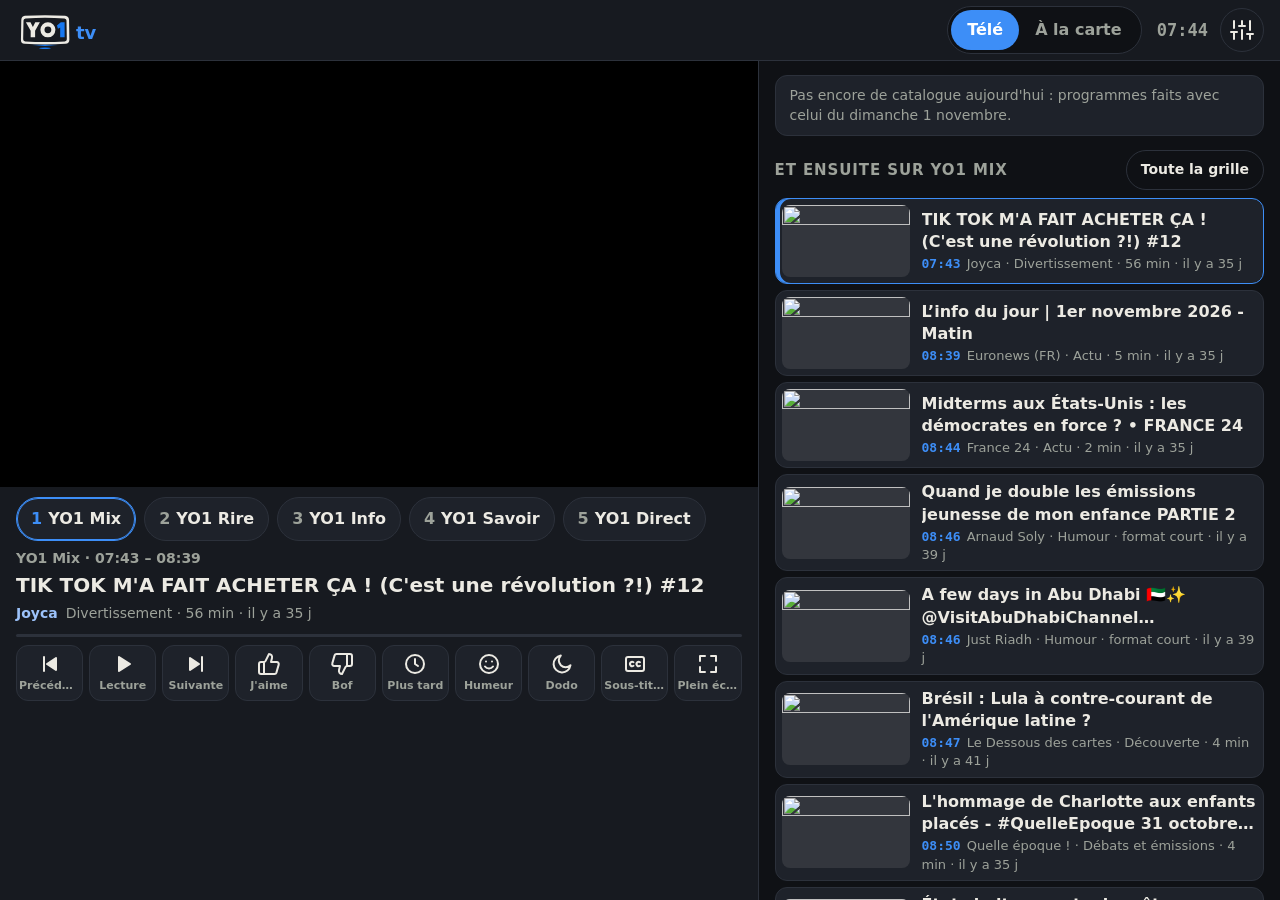
==== index.html @ f39d7e92 "Corrige le voile gris sur la vidéo et l'interface absente en paysage - Le calque d'annonce (fond noi" ====
<!doctype html>
<html lang="fr" data-theme="sombre">
<head>
<meta charset="utf-8">
<meta name="viewport" content="width=device-width, initial-scale=1, viewport-fit=cover">
<meta name="referrer" content="strict-origin-when-cross-origin">
<meta name="theme-color" content="#0f1115">
<meta name="description" content="YO1tv : télé personnelle construite sur le catalogue vidéo quotidien de La Vigie.">
<title>YO1tv</title>
<link rel="manifest" href="manifest.webmanifest">
<link rel="icon" href="icone.svg" type="image/svg+xml">
<link rel="apple-touch-icon" href="icone-192.png">
<link rel="stylesheet" href="app.css">
</head>
<body>
<svg width="0" height="0" style="position:absolute" aria-hidden="true">
  <defs>
    <symbol id="i-prec" viewBox="0 0 24 24"><path d="M6 5v14M18 6l-9 6 9 6z"/></symbol>
    <symbol id="i-suiv" viewBox="0 0 24 24"><path d="M18 5v14M6 6l9 6-9 6z"/></symbol>
    <symbol id="i-lecture" viewBox="0 0 24 24"><path d="M8 5l11 7-11 7z"/></symbol>
    <symbol id="i-pause" viewBox="0 0 24 24"><path d="M7 5h3v14H7zM14 5h3v14h-3z"/></symbol>
    <symbol id="i-aime" viewBox="0 0 24 24"><path d="M7 10v11M15 5.9 14 10h5.8a2 2 0 0 1 1.9 2.6l-2.3 8a2 2 0 0 1-1.9 1.4H4a2 2 0 0 1-2-2v-8a2 2 0 0 1 2-2h2.8a2 2 0 0 0 1.8-1.1L12 2a3.1 3.1 0 0 1 3 3.9Z"/></symbol>
    <symbol id="i-bof" viewBox="0 0 24 24"><path d="M17 14V3M9 18.1 10 14H4.2a2 2 0 0 1-1.9-2.6l2.3-8A2 2 0 0 1 6.5 2H20a2 2 0 0 1 2 2v8a2 2 0 0 1-2 2h-2.8a2 2 0 0 0-1.8 1.1L12 22a3.1 3.1 0 0 1-3-3.9Z"/></symbol>
    <symbol id="i-tard" viewBox="0 0 24 24"><circle cx="12" cy="12" r="9"/><path d="M12 7v5l3 2"/></symbol>
    <symbol id="i-humeur" viewBox="0 0 24 24"><circle cx="12" cy="12" r="9"/><path d="M8 14.5s1.5 2 4 2 4-2 4-2M9 9.5h.01M15 9.5h.01"/></symbol>
    <symbol id="i-dodo" viewBox="0 0 24 24"><path d="M20.5 13.2A8.5 8.5 0 1 1 10.8 3.5a6.6 6.6 0 0 0 9.7 9.7z"/></symbol>
    <symbol id="i-cc" viewBox="0 0 24 24"><rect x="3" y="5" width="18" height="14" rx="2"/><path d="M10.5 10.2a2.2 2.2 0 1 0 0 3.6M17 10.2a2.2 2.2 0 1 0 0 3.6"/></symbol>
    <symbol id="i-plein" viewBox="0 0 24 24"><path d="M4 9V4h5M20 9V4h-5M4 15v5h5M20 15v5h-5"/></symbol>
    <symbol id="i-yt" viewBox="0 0 24 24"><path d="M14 4h6v6M20 4l-9 9M18 14v5a1 1 0 0 1-1 1H5a1 1 0 0 1-1-1V7a1 1 0 0 1 1-1h5"/></symbol>
    <symbol id="i-reglages" viewBox="0 0 24 24"><path d="M4 21v-7M4 10V3M12 21v-9M12 8V3M20 21v-5M20 12V3M1 14h6M9 8h6M17 16h6"/></symbol>
  </defs>
</svg>

<header class="haut">
  <b class="logo" aria-label="YO1tv"><svg viewBox="0 0 340 240" aria-hidden="true"><defs>
    <linearGradient id="haloEnTete" x1="0" x2="1" y1="0" y2="0">
      <stop offset="0" stop-color="#1677F0" stop-opacity="0"/><stop offset=".5" stop-color="#1677F0"/><stop offset="1" stop-color="#1677F0" stop-opacity="0"/>
    </linearGradient>
  </defs>
  <g fill="currentColor">
    <path d="M52 34Q170 26 288 34Q310 36 311 58L313 174Q312 196 290 198Q170 206 50 198Q28 196 29 174L31 58Q32 36 52 34ZM56 49Q44 50 44 62L42 172Q42 183 54 184Q170 191 286 184Q298 183 298 172L296 62Q296 50 284 49Q170 42 56 49Z" fill-rule="evenodd"/>
    <path d="M58 72H85L99 100L113 72H140L112 121V160H86V121Z"/>
    <path d="M187 72a44 44 0 1 1 0 88a44 44 0 1 1 0-88Zm0 24a20 20 0 1 0 0 40a20 20 0 1 0 0-40Z" fill-rule="evenodd"/>
  </g>
  <path d="M240 91L263 72H285V160H259V103L246 110Z" fill="#1677F0"/>
  <path d="M95 204Q170 211 245 204" stroke="url(#haloEnTete)" stroke-width="7" stroke-linecap="round" fill="none"/>
  <ellipse cx="170" cy="224" rx="34" ry="5" fill="#1677F0"/></svg><span>tv</span></b>
  <nav class="seg" aria-label="Mode">
    <button id="mTele" aria-pressed="true">Télé</button><button id="mCarte" aria-pressed="false">À la carte</button>
  </nav>
  <span class="horloge" id="horloge" aria-label="Heure de Paris">--:--</span>
  <button class="rond" id="bReglages" aria-label="Réglages" title="Réglages"><svg><use href="#i-reglages"/></svg></button>
</header>

<div class="ecran" id="ecran">
  <div class="video" id="video">
    <div id="lecteur"></div>
    <button class="allumer" id="allumer" hidden>▶ Allumer</button>
    <div class="annonce" id="annonce" hidden></div>
  </div>
</div>

<section class="infos" id="infos">
  <div class="canaux" id="canaux" role="tablist" aria-label="Canaux"></div>
  <div class="bandeau">
    <div class="surtitre"><span id="surtitre"></span><span class="badges" id="badges"></span></div>
    <h1 id="titre">Chargement…</h1>
    <div class="meta"><button class="lien-chaine" id="chaine" title="Voir les vidéos de cette chaîne"></button><span id="meta"></span></div>
    <div class="progres" aria-hidden="true"><i id="progres"></i></div>
  </div>
  <div class="actions" id="actions">
    <button id="bPrec" aria-label="Précédente"><svg><use href="#i-prec"/></svg><span>Précédente</span></button>
    <button id="bPause" aria-label="Lecture ou pause"><svg><use href="#i-pause" id="icoPause"/></svg><span id="txtPause">Pause</span></button>
    <button id="bSuiv" aria-label="Suivante"><svg><use href="#i-suiv"/></svg><span>Suivante</span></button>
    <button id="bAime" aria-pressed="false" class="vote"><svg><use href="#i-aime"/></svg><span>J'aime</span></button>
    <button id="bBof" aria-pressed="false" class="vote"><svg><use href="#i-bof"/></svg><span>Bof</span></button>
    <button id="bTard"><svg><use href="#i-tard"/></svg><span>Plus tard</span></button>
    <button id="bHumeur"><svg><use href="#i-humeur"/></svg><span id="txtHumeur">Humeur</span></button>
    <button id="bDodo" aria-pressed="false"><svg><use href="#i-dodo"/></svg><span id="txtDodo">Dodo</span></button>
    <button id="bCC" aria-pressed="false"><svg><use href="#i-cc"/></svg><span>Sous-titres</span></button>
    <button id="bPlein"><svg><use href="#i-plein"/></svg><span>Plein écran</span></button>
  </div>
</section>

<main>
  <div class="banniere" id="banniere" hidden></div>
  <section id="vueTele">
    <h2 class="titre-section"><span>Et ensuite</span><button class="petit" id="bGrille">Toute la grille</button></h2>
    <ol class="liste" id="ensuite"></ol>
  </section>

  <section id="vueCarte" hidden>
    <div class="filtres">
      <input type="search" id="recherche" placeholder="Chercher un titre, une chaîne…" aria-label="Chercher" autocomplete="off">
      <div class="puces" id="pucesVue"></div>
      <div class="puces" id="pucesCat"></div>
      <div class="puces" id="pucesFormat"></div>
    </div>
    <p class="note" id="noteCarte"></p>
    <ol class="liste" id="carte"></ol>
    <button class="plus" id="bPlus" hidden>Afficher plus</button>
  </section>
</main>

<div class="toast" id="toast" role="status" aria-live="polite" hidden><span id="toastTxt"></span><span id="toastAct"></span></div>

<dialog id="dlg"><form method="dialog" class="feuille"><div id="dlgCorps"></div><button class="fermer" value="x">Fermer</button></form></dialog>

<script src="app.js"></script>
</body>
</html>
---- app.css ----
/* YO1tv v1 — feuille de style. Portrait d'abord (tablette 800×1280), sombre par défaut. */
:root {
  --fond: #0f1115; --papier: #171a20; --carte: #1e222a; --encre: #ECEAE3; --gris: #9DA29A; --trait: #2c313b;
  --accent: #3D8EF7; --accent-encre: #FFFFFF; --bleu: #9CC2FA; --ok: #74C99A; --non: #F08A80;
  --rayon: 12px; color-scheme: dark;
}
:root[data-theme="clair"] {
  --fond: #F3EFE6; --papier: #FBF8F2; --carte: #FFFFFF; --encre: #1F2420; --gris: #5D635C; --trait: #D9D2C3;
  --accent: #1667D8; --accent-encre: #FFFFFF; --bleu: #1E3A78; --ok: #2E7D4F; --non: #B3261E; color-scheme: light;
}
@media (prefers-color-scheme: light) {
  :root[data-theme="auto"] {
    --fond: #F3EFE6; --papier: #FBF8F2; --carte: #FFFFFF; --encre: #1F2420; --gris: #5D635C; --trait: #D9D2C3;
    --accent: #1667D8; --accent-encre: #FFFFFF; --bleu: #1E3A78; --ok: #2E7D4F; --non: #B3261E; color-scheme: light;
  }
}
* { box-sizing: border-box }
[hidden] { display: none !important }   /* sinon un « display » d'auteur l'emporte (ex. .annonce) */
html { -webkit-text-size-adjust: 100% }
body { margin: 0; background: var(--fond); color: var(--encre); font: 16px/1.4 system-ui, -apple-system, "Segoe UI", Roboto, sans-serif; -webkit-tap-highlight-color: transparent }
button { font: inherit; color: inherit; cursor: pointer }
svg { width: 24px; height: 24px; fill: none; stroke: currentColor; stroke-width: 2; stroke-linecap: round; stroke-linejoin: round; flex: none }
#i-lecture path, #i-pause path, #i-prec path, #i-suiv path { fill: currentColor }

/* En-tête */
.haut { display: flex; align-items: center; gap: 12px; padding: 6px 16px; padding-top: max(6px, env(safe-area-inset-top)); background: var(--papier); border-bottom: 1px solid var(--trait) }
.logo { display: flex; align-items: flex-end; gap: 2px; font: 800 18px/1 system-ui; color: var(--encre) } .logo svg { width: 58px; height: 41px; stroke: none } .logo span { color: var(--accent); padding-bottom: 9px }
.seg { display: flex; background: var(--fond); border: 1px solid var(--trait); border-radius: 999px; padding: 3px; margin-left: auto }
.seg button { white-space: nowrap; border: 0; background: none; border-radius: 999px; padding: 8px 16px; min-height: 40px; font-weight: 600; color: var(--gris) }
.seg button[aria-pressed="true"] { background: var(--accent); color: var(--accent-encre) }
.horloge { font: 600 17px/1 ui-monospace, "SF Mono", monospace; color: var(--gris); min-width: 3.2em; text-align: right }
.rond { border: 1px solid var(--trait); background: none; border-radius: 50%; width: 44px; height: 44px; display: grid; place-items: center }

/* Lecteur */
.ecran { position: sticky; top: 0; z-index: 5; background: #000 }
.video { position: relative; aspect-ratio: 16 / 9; max-height: 62vh; margin: 0 auto; background: #000 }
.video > div, .video iframe { position: absolute; inset: 0; width: 100%; height: 100% ; border: 0 }
.allumer { position: absolute; inset: 0; margin: auto; width: max-content; height: max-content; padding: 18px 34px; border: 0; border-radius: 999px; background: var(--accent); color: var(--accent-encre); font-size: 22px; font-weight: 800; box-shadow: 0 8px 30px #0008 }
.annonce { position: absolute; inset: 0; display: grid; place-items: center; text-align: center; padding: 24px; background: #000c; color: #eee; font-size: 18px }

/* Bandeau sous le lecteur */
.infos { background: var(--papier); border-bottom: 1px solid var(--trait); padding: 8px 16px 10px }
.canaux { display: flex; gap: 8px; overflow-x: auto; scrollbar-width: none; padding: 2px 0 8px }
.canaux::-webkit-scrollbar { display: none }
.canaux button { flex: none; border: 1px solid var(--trait); background: var(--carte); border-radius: 999px; padding: 8px 14px; min-height: 44px; font-weight: 650; white-space: nowrap }
.canaux button b { color: var(--gris); font-weight: 700; margin-right: 6px; font-variant-numeric: tabular-nums }
.canaux button[aria-selected="true"] { border-color: var(--accent); box-shadow: inset 0 0 0 1px var(--accent) }
.canaux button[aria-selected="true"] b { color: var(--accent) }
.surtitre { display: flex; gap: 8px; align-items: center; color: var(--gris); font-size: 14px; font-weight: 600; min-height: 20px }
.badges { display: inline-flex; gap: 6px }
.badge { font-size: 12px; font-weight: 700; border-radius: 6px; padding: 1px 7px; background: var(--carte); border: 1px solid var(--trait); color: var(--gris) }
.badge.chaud { background: var(--accent); border-color: var(--accent); color: var(--accent-encre) }
h1 { font-size: 20px; line-height: 1.25; margin: 4px 0 2px; display: -webkit-box; -webkit-line-clamp: 2; -webkit-box-orient: vertical; overflow: hidden }
.meta { color: var(--gris); font-size: 14px; display: flex; flex-wrap: wrap; gap: 0 8px; align-items: center }
.lien-chaine { border: 0; background: none; padding: 4px 0; color: var(--bleu); font-weight: 650; text-align: left }
.lien-chaine:empty { display: none }
.progres { height: 3px; background: var(--trait); border-radius: 2px; margin: 6px 0 8px; overflow: hidden }
.progres i { display: block; height: 100%; width: 0; background: var(--accent); transition: width .5s linear }
.actions { display: grid; grid-template-columns: repeat(auto-fit, minmax(66px, 1fr)); gap: 6px }
.actions button { display: flex; flex-direction: column; align-items: center; gap: 2px; min-height: 56px; padding: 6px 2px; border: 1px solid var(--trait); background: var(--carte); border-radius: var(--rayon); font-size: 12px; font-weight: 600; color: var(--gris) }
.actions button svg { color: var(--encre) }
.actions button[aria-pressed="true"] { border-color: var(--accent); color: var(--accent) }
.actions button[aria-pressed="true"] svg { color: var(--accent) }
#bAime[aria-pressed="true"], #bAime[aria-pressed="true"] svg { color: var(--ok); border-color: var(--ok) }
#bBof[aria-pressed="true"], #bBof[aria-pressed="true"] svg { color: var(--non); border-color: var(--non) }
.actions button:disabled { opacity: .35; cursor: default }

.banniere { margin: 10px 0 0; padding: 10px 14px; border-radius: var(--rayon); background: var(--carte); border: 1px solid var(--trait); color: var(--gris); font-size: 14px }

/* Listes */
main { max-width: 1100px; margin: 0 auto; padding: 4px 16px calc(40px + env(safe-area-inset-bottom)) }
.titre-section { display: flex; justify-content: space-between; align-items: center; font-size: 15px; text-transform: uppercase; letter-spacing: .06em; color: var(--gris); margin: 14px 0 8px }
.petit { border: 1px solid var(--trait); background: none; border-radius: 999px; padding: 8px 14px; min-height: 40px; font-size: 14px; text-transform: none; letter-spacing: 0; color: var(--encre) }
.liste { list-style: none; padding: 0; margin: 0; display: grid; gap: 6px }
.liste > li > button { width: 100%; display: grid; grid-template-columns: 128px 1fr; gap: 12px; align-items: center; text-align: left; border: 1px solid var(--trait); background: var(--carte); border-radius: var(--rayon); padding: 6px; min-height: 60px }
.liste img { width: 128px; aspect-ratio: 16 / 9; object-fit: cover; border-radius: 8px; background: #8883; display: block }
.liste .t { display: -webkit-box; -webkit-line-clamp: 2; -webkit-box-orient: vertical; overflow: hidden; font-weight: 550 }
.liste small { display: block; color: var(--gris); font-size: 13px; margin-top: 2px }
.liste .h { font: 700 13px ui-monospace, monospace; color: var(--accent); margin-right: 6px }
.liste button[aria-current="true"] { border-color: var(--accent); box-shadow: inset 4px 0 0 var(--accent) }
.liste .vu { opacity: .45 }
.liste .vide { padding: 24px 8px; color: var(--gris); text-align: center }
.marque { display: inline-block; font-size: 11px; font-weight: 800; border-radius: 5px; padding: 0 5px; margin-right: 5px; background: var(--accent); color: var(--accent-encre); vertical-align: 1px }
.marque.discret { background: var(--trait); color: var(--gris) }

.filtres { position: sticky; top: calc(min(56.25vw, 62vh)); z-index: 4; background: var(--fond); padding: 10px 0 6px; display: grid; gap: 8px }
.filtres input { width: 100%; min-height: 44px; border: 1px solid var(--trait); border-radius: 999px; background: var(--carte); color: var(--encre); padding: 0 18px; font: inherit }
.puces { display: flex; gap: 6px; overflow-x: auto; scrollbar-width: none }
.puces::-webkit-scrollbar { display: none }
.puces button { flex: none; border: 1px solid var(--trait); background: var(--carte); border-radius: 999px; padding: 7px 13px; min-height: 40px; font-size: 14px; font-weight: 600; white-space: nowrap }
.puces button[aria-pressed="true"] { background: var(--encre); color: var(--fond); border-color: var(--encre) }
.note { color: var(--gris); font-size: 14px; margin: 4px 0 8px }
.note:empty { display: none }
.plus { display: block; margin: 12px auto; border: 1px solid var(--trait); background: var(--carte); border-radius: 999px; padding: 10px 22px; min-height: 44px; font-weight: 600 }

/* Toast */
.toast { position: fixed; left: 0; right: 0; margin: 0 auto; bottom: calc(18px + env(safe-area-inset-bottom)); z-index: 30; display: flex; gap: 12px; align-items: center; width: max-content; max-width: min(640px, calc(100vw - 32px)); padding: 12px 16px; border-radius: 14px; background: var(--encre); color: var(--fond); font-size: 15px; box-shadow: 0 10px 30px #0006 }
.toast a, .toast button { flex: none; border: 0; background: none; color: inherit; font-weight: 800; text-decoration: underline; padding: 8px 4px; min-height: 40px }

/* Feuilles (dialogues) */
dialog { border: 0; padding: 0; background: none; color: var(--encre); max-width: 100vw; width: 100%; margin: auto auto 0; max-height: 88vh }
dialog::backdrop { background: #000a }
.feuille { background: var(--papier); border-radius: 18px 18px 0 0; padding: 18px 16px calc(16px + env(safe-area-inset-bottom)); max-width: 720px; margin: 0 auto; max-height: 88vh; overflow: auto; border: 1px solid var(--trait); border-bottom: 0 }
.feuille h2 { margin: 0 0 6px; font-size: 20px }
.feuille h3 { margin: 18px 0 6px; font-size: 15px; color: var(--gris); text-transform: uppercase; letter-spacing: .05em }
.feuille p { margin: 6px 0; color: var(--gris) }
.choix { display: grid; grid-template-columns: repeat(auto-fit, minmax(150px, 1fr)); gap: 8px; margin: 10px 0 }
.choix label { display: grid; place-items: center; cursor: pointer }
.choix button, .choix label, .ligne button { min-height: 48px; border: 1px solid var(--trait); background: var(--carte); border-radius: var(--rayon); padding: 10px 12px; font-weight: 600; text-align: center }
.choix button[aria-pressed="true"] { border-color: var(--accent); color: var(--accent) }
.ligne { display: flex; gap: 8px; align-items: center; flex-wrap: wrap; margin: 6px 0 }
.ligne input[type="date"], .ligne input[type="time"] { min-height: 48px; border: 1px solid var(--trait); border-radius: var(--rayon); background: var(--carte); color: var(--encre); padding: 0 12px; font: inherit }
.fermer { display: block; width: 100%; margin-top: 16px; min-height: 50px; border: 0; border-radius: var(--rayon); background: var(--accent); color: var(--accent-encre); font-weight: 800 }
.curseur { width: 100%; margin: 14px 0 4px; accent-color: var(--accent); height: 36px }
.bornes { display: flex; justify-content: space-between; font-weight: 700; font-size: 15px }
.grille-liste { list-style: none; padding: 0; margin: 8px 0; max-height: 60vh; overflow: auto }
.grille-liste li { border-bottom: 1px solid var(--trait) }
.grille-liste button { width: 100%; text-align: left; border: 0; background: none; padding: 10px 4px; min-height: 44px; display: grid; grid-template-columns: 54px 1fr; gap: 8px }
.grille-liste .h { font: 700 14px ui-monospace, monospace; color: var(--accent) }
.grille-liste .en-cours { background: var(--carte) }
.grille-liste small { display: block; color: var(--gris) }
.masquees li, .bloquees li { display: flex; justify-content: space-between; gap: 10px; align-items: center; padding: 6px 0; border-bottom: 1px solid var(--trait) }
.masquees ul, .bloquees ul { list-style: none; padding: 0; margin: 0; max-height: 240px; overflow: auto }
kbd { font: 600 13px ui-monospace, monospace; border: 1px solid var(--trait); border-bottom-width: 2px; border-radius: 5px; padding: 0 5px }

/* Paysage, tablette : deux colonnes — lecteur et commandes à gauche, programmes / catalogue à droite. */
@media (orientation: landscape) and (min-width: 900px) and (min-height: 501px) {
  body { display: grid; grid-template-columns: minmax(0, 1.45fr) minmax(340px, 1fr); grid-template-rows: auto auto minmax(0, 1fr); height: 100vh; height: 100dvh; overflow: hidden }
  .haut { grid-column: 1 / -1 }
  .ecran { grid-column: 1; grid-row: 2; position: static }
  .video { max-height: calc(100vh - 330px); max-height: calc(100dvh - 330px) }   /* garder les commandes visibles sous la vidéo */
  .actions button span { font-size: 11px; white-space: nowrap; overflow: hidden; text-overflow: ellipsis; max-width: 100% }
  .infos { grid-column: 1; grid-row: 3; overflow-y: auto; border-bottom: 0 }
  main { grid-column: 2; grid-row: 2 / 4; overflow-y: auto; max-width: none; margin: 0; width: 100%; border-left: 1px solid var(--trait) }
  .filtres { top: 0 }
}
/* Paysage, téléphone (écran trop bas pour l'interface) : le lecteur prend tout l'écran. */
@media (orientation: landscape) and (max-height: 500px) {
  .haut, .infos, main { display: none }
  .ecran { position: fixed; inset: 0 }
  .video { aspect-ratio: auto; height: 100vh; max-height: none; width: 100vw }
}
@media (max-width: 480px) {
  .liste > li > button { grid-template-columns: 104px 1fr }
  .liste img { width: 104px }
  .seg button { padding: 8px 11px }
  .logo { font-size: 19px }
}
@media (max-width: 400px) {
  .haut { gap: 8px; padding-left: 12px; padding-right: 12px }
  .horloge { display: none }
}
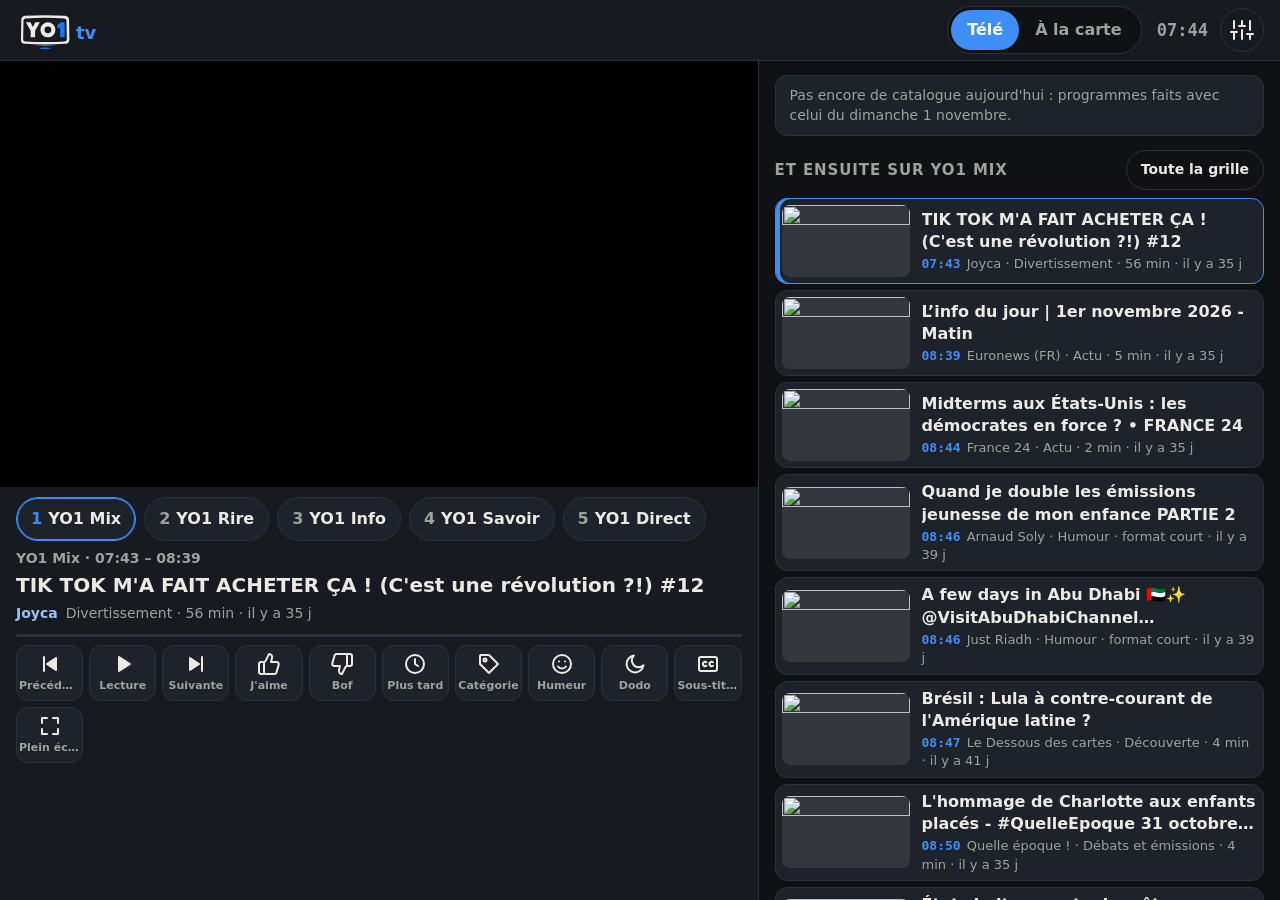
==== commit ccac94aa: "YO1tv v1.1 : plein écran avec commandes, catégories, pépites, grilles par la routine - Plein écran i" ====
--- a/index.html
+++ b/index.html
@@ -27,6 +27,11 @@
     <symbol id="i-cc" viewBox="0 0 24 24"><rect x="3" y="5" width="18" height="14" rx="2"/><path d="M10.5 10.2a2.2 2.2 0 1 0 0 3.6M17 10.2a2.2 2.2 0 1 0 0 3.6"/></symbol>
     <symbol id="i-plein" viewBox="0 0 24 24"><path d="M4 9V4h5M20 9V4h-5M4 15v5h5M20 15v5h-5"/></symbol>
     <symbol id="i-yt" viewBox="0 0 24 24"><path d="M14 4h6v6M20 4l-9 9M18 14v5a1 1 0 0 1-1 1H5a1 1 0 0 1-1-1V7a1 1 0 0 1 1-1h5"/></symbol>
+    <symbol id="i-cat" viewBox="0 0 24 24"><path d="M3 12V4a1 1 0 0 1 1-1h8l9 9-9 9z"/><circle cx="8" cy="8" r="1.5"/></symbol>
+    <symbol id="i-fermer" viewBox="0 0 24 24"><path d="M6 6l12 12M18 6 6 18"/></symbol>
+    <symbol id="i-bas" viewBox="0 0 24 24"><path d="m6 9 6 6 6-6"/></symbol>
+    <symbol id="i-haut" viewBox="0 0 24 24"><path d="m6 15 6-6 6 6"/></symbol>
+    <symbol id="i-canal" viewBox="0 0 24 24"><rect x="3" y="6" width="18" height="13" rx="2"/><path d="m8 2 4 4 4-4"/></symbol>
     <symbol id="i-reglages" viewBox="0 0 24 24"><path d="M4 21v-7M4 10V3M12 21v-9M12 8V3M20 21v-5M20 12V3M1 14h6M9 8h6M17 16h6"/></symbol>
   </defs>
 </svg>
@@ -57,6 +62,20 @@
     <div id="lecteur"></div>
     <button class="allumer" id="allumer" hidden>▶ Allumer</button>
     <div class="annonce" id="annonce" hidden></div>
+    <button class="im-poignee" id="imOuvrir" aria-label="Afficher les commandes"><svg><use href="#i-haut"/></svg></button>
+  </div>
+  <div class="barre-im" id="barreIm">
+    <button data-cmd="prec" aria-label="Précédente"><svg><use href="#i-prec"/></svg></button>
+    <button data-cmd="pause" aria-label="Lecture ou pause"><svg><use href="#i-pause" id="icoImPause"/></svg></button>
+    <button data-cmd="suiv" aria-label="Suivante"><svg><use href="#i-suiv"/></svg></button>
+    <div class="im-titre"><b id="imCanal"></b><span id="imTitre"></span></div>
+    <button data-cmd="canal" aria-label="Canal suivant"><svg><use href="#i-canal"/></svg></button>
+    <button data-cmd="aime" id="imAime" aria-pressed="false" aria-label="J'aime"><svg><use href="#i-aime"/></svg></button>
+    <button data-cmd="bof" id="imBof" aria-pressed="false" aria-label="Bof"><svg><use href="#i-bof"/></svg></button>
+    <button data-cmd="tard" id="imTard" aria-label="Plus tard"><svg><use href="#i-tard"/></svg></button>
+    <button data-cmd="cat" id="imCat" aria-label="Mal classée"><svg><use href="#i-cat"/></svg></button>
+    <button data-cmd="reduire" aria-label="Replier la barre"><svg><use href="#i-bas"/></svg></button>
+    <button data-cmd="sortir" aria-label="Quitter le plein écran"><svg><use href="#i-fermer"/></svg></button>
   </div>
 </div>
 
@@ -75,10 +94,11 @@
     <button id="bAime" aria-pressed="false" class="vote"><svg><use href="#i-aime"/></svg><span>J'aime</span></button>
     <button id="bBof" aria-pressed="false" class="vote"><svg><use href="#i-bof"/></svg><span>Bof</span></button>
     <button id="bTard"><svg><use href="#i-tard"/></svg><span>Plus tard</span></button>
+    <button id="bCat"><svg><use href="#i-cat"/></svg><span>Catégorie</span></button>
     <button id="bHumeur"><svg><use href="#i-humeur"/></svg><span id="txtHumeur">Humeur</span></button>
     <button id="bDodo" aria-pressed="false"><svg><use href="#i-dodo"/></svg><span id="txtDodo">Dodo</span></button>
     <button id="bCC" aria-pressed="false"><svg><use href="#i-cc"/></svg><span>Sous-titres</span></button>
-    <button id="bPlein"><svg><use href="#i-plein"/></svg><span>Plein écran</span></button>
+    <button id="bPlein" aria-pressed="false"><svg><use href="#i-plein"/></svg><span>Plein écran</span></button>
   </div>
 </section>
 
--- a/app.css
+++ b/app.css
@@ -150,3 +150,23 @@
   .haut { gap: 8px; padding-left: 12px; padding-right: 12px }
   .horloge { display: none }
 }
+
+/* Plein écran immersif : vidéo + barre de commandes YO1tv (repliable en poignée). Placé en fin de feuille pour l'emporter. */
+.barre-im, .im-poignee { display: none }
+body.immersif { display: block; overflow: hidden; height: 100vh; height: 100dvh }
+body.immersif .haut, body.immersif .infos, body.immersif main, body.immersif .banniere { display: none }
+body.immersif .ecran { position: fixed; inset: 0; z-index: 20; display: flex; flex-direction: column; background: #000 }
+body.immersif .video { flex: 1; min-height: 0; width: 100%; height: auto; max-height: none; aspect-ratio: auto }
+body.immersif .barre-im { display: flex; align-items: center; gap: 4px; padding: 6px 8px; padding-bottom: max(6px, env(safe-area-inset-bottom)); background: #111318; color: #ECEAE3; border-top: 1px solid #2c313b }
+body.immersif .barre-im button { flex: none; width: 48px; height: 48px; display: grid; place-items: center; border: 0; border-radius: 12px; background: #1e222a; color: #ECEAE3 }
+body.immersif .barre-im button:disabled { opacity: .35 }
+body.immersif .barre-im button[aria-pressed="true"] { background: #3D8EF7; color: #fff }
+#imBof[aria-pressed="true"] { background: #F08A80; color: #1a0f0e }
+.im-titre { flex: 1; min-width: 0; display: flex; flex-direction: column; padding: 0 8px; font-size: 14px; line-height: 1.25 }
+.im-titre b { color: #8DB4F5; font-size: 12px }
+.im-titre span { white-space: nowrap; overflow: hidden; text-overflow: ellipsis }
+body.immersif.reduit .barre-im { display: none }
+body.immersif.reduit .im-poignee { display: grid; place-items: center; position: absolute; right: 12px; bottom: 12px; z-index: 3; width: 48px; height: 48px; border-radius: 50%; border: 1px solid #fff4; background: #000a; color: #fff }
+@media (max-width: 640px) { body.immersif .barre-im { flex-wrap: wrap } .im-titre { order: -1; flex-basis: 100%; padding: 2px 4px 6px } body.immersif .barre-im button { width: 44px; height: 44px } }
+body.immersif .toast { bottom: calc(76px + env(safe-area-inset-bottom)) }
+body.immersif.reduit .toast { bottom: calc(18px + env(safe-area-inset-bottom)) }
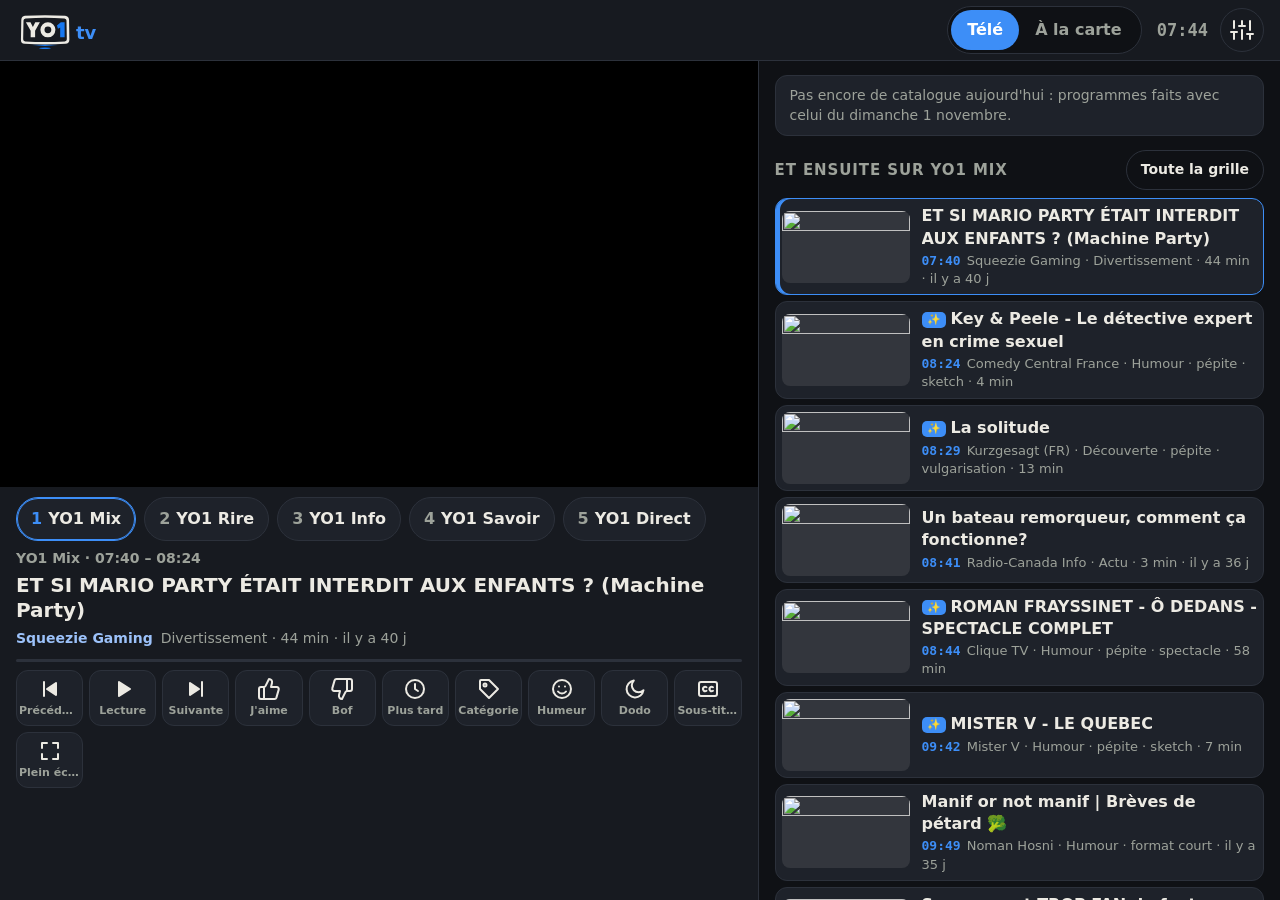
==== commit 86703c15: "Mode dodo (programme de documentaires pour s'endormir), chaînes erronées écartées - Dodo : programme" ====
--- a/index.html
+++ b/index.html
@@ -74,6 +74,7 @@
     <button data-cmd="bof" id="imBof" aria-pressed="false" aria-label="Bof"><svg><use href="#i-bof"/></svg></button>
     <button data-cmd="tard" id="imTard" aria-label="Plus tard"><svg><use href="#i-tard"/></svg></button>
     <button data-cmd="cat" id="imCat" aria-label="Mal classée"><svg><use href="#i-cat"/></svg></button>
+    <button data-cmd="dodo" aria-label="Dodo"><svg><use href="#i-dodo"/></svg></button>
     <button data-cmd="reduire" aria-label="Replier la barre"><svg><use href="#i-bas"/></svg></button>
     <button data-cmd="sortir" aria-label="Quitter le plein écran"><svg><use href="#i-fermer"/></svg></button>
   </div>
@@ -122,6 +123,9 @@
   </section>
 </main>
 
+<div class="nuit" id="nuit" hidden><span id="nuitHeure"></span><small>Écran noir : le son continue. Toucher pour rallumer.</small></div>
+<div class="alerte-dodo" id="alerteDodo" role="alertdialog" aria-live="assertive" hidden><b id="alerteTxt">🌙 Arrêt dans 5 min</b>
+  <span><button type="button" data-plus="15">+15 min</button><button type="button" data-plus="30">+30 min</button><button type="button" data-plus="60">+1 h</button><button type="button" data-plus="0">Arrêter</button></span></div>
 <div class="toast" id="toast" role="status" aria-live="polite" hidden><span id="toastTxt"></span><span id="toastAct"></span></div>
 
 <dialog id="dlg"><form method="dialog" class="feuille"><div id="dlgCorps"></div><button class="fermer" value="x">Fermer</button></form></dialog>
--- a/app.css
+++ b/app.css
@@ -56,7 +56,7 @@
 .lien-chaine:empty { display: none }
 .progres { height: 3px; background: var(--trait); border-radius: 2px; margin: 6px 0 8px; overflow: hidden }
 .progres i { display: block; height: 100%; width: 0; background: var(--accent); transition: width .5s linear }
-.actions { display: grid; grid-template-columns: repeat(auto-fit, minmax(66px, 1fr)); gap: 6px }
+.actions { display: grid; grid-template-columns: repeat(auto-fit, minmax(62px, 1fr)); gap: 6px }
 .actions button { display: flex; flex-direction: column; align-items: center; gap: 2px; min-height: 56px; padding: 6px 2px; border: 1px solid var(--trait); background: var(--carte); border-radius: var(--rayon); font-size: 12px; font-weight: 600; color: var(--gris) }
 .actions button svg { color: var(--encre) }
 .actions button[aria-pressed="true"] { border-color: var(--accent); color: var(--accent) }
@@ -170,3 +170,11 @@
 @media (max-width: 640px) { body.immersif .barre-im { flex-wrap: wrap } .im-titre { order: -1; flex-basis: 100%; padding: 2px 4px 6px } body.immersif .barre-im button { width: 44px; height: 44px } }
 body.immersif .toast { bottom: calc(76px + env(safe-area-inset-bottom)) }
 body.immersif.reduit .toast { bottom: calc(18px + env(safe-area-inset-bottom)) }
+
+/* Dodo : écran noir et alerte avant l'arrêt */
+.nuit { position: fixed; inset: 0; z-index: 40; background: #000; color: #555; display: flex; flex-direction: column; align-items: center; justify-content: center; gap: 10px; font: 600 28px ui-monospace, monospace; cursor: pointer }
+.nuit small { font: 14px system-ui; color: #3a3a3a }
+.alerte-dodo { position: fixed; left: 0; right: 0; top: calc(12px + env(safe-area-inset-top)); margin: 0 auto; width: max-content; max-width: calc(100vw - 24px); z-index: 50; display: flex; flex-wrap: wrap; gap: 10px; align-items: center; justify-content: center; padding: 12px 14px; border-radius: 16px; background: #1b2233; color: #E8ECF5; border: 1px solid #3D8EF7; box-shadow: 0 10px 30px #000a; font-size: 16px }
+.alerte-dodo span { display: flex; gap: 6px; flex-wrap: wrap }
+.alerte-dodo button { min-height: 44px; padding: 0 14px; border-radius: 12px; border: 1px solid #3d4a66; background: #262f45; color: inherit; font-weight: 700 }
+.alerte-dodo button[data-plus="0"] { background: transparent }
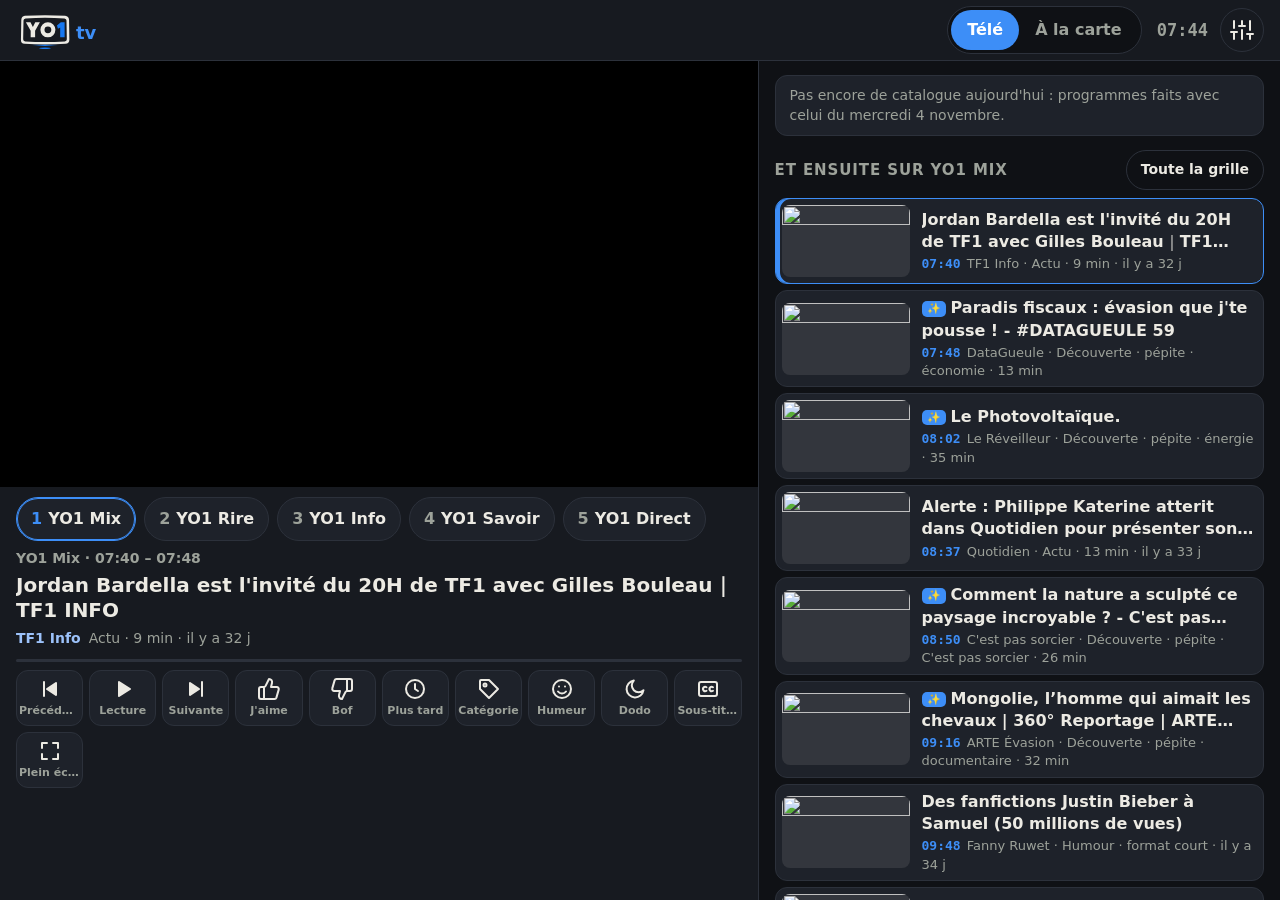
==== commit 374c68b3: "Bouton Source (propriétaire), YO1 Rire limité à 15 min, filtre jeu vidéo, pied de page, nouvelles ch" ====
--- a/index.html
+++ b/index.html
@@ -32,6 +32,7 @@
     <symbol id="i-bas" viewBox="0 0 24 24"><path d="m6 9 6 6 6-6"/></symbol>
     <symbol id="i-haut" viewBox="0 0 24 24"><path d="m6 15 6-6 6 6"/></symbol>
     <symbol id="i-canal" viewBox="0 0 24 24"><rect x="3" y="6" width="18" height="13" rx="2"/><path d="m8 2 4 4 4-4"/></symbol>
+    <symbol id="i-source" viewBox="0 0 24 24"><circle cx="12" cy="10" r="2"/><path d="M8.5 6.5a5 5 0 0 0 0 7M15.5 6.5a5 5 0 0 1 0 7M5.6 3.6a9 9 0 0 0 0 12.8M18.4 3.6a9 9 0 0 1 0 12.8M12 12v9"/></symbol>
     <symbol id="i-reglages" viewBox="0 0 24 24"><path d="M4 21v-7M4 10V3M12 21v-9M12 8V3M20 21v-5M20 12V3M1 14h6M9 8h6M17 16h6"/></symbol>
   </defs>
 </svg>
@@ -74,6 +75,7 @@
     <button data-cmd="bof" id="imBof" aria-pressed="false" aria-label="Bof"><svg><use href="#i-bof"/></svg></button>
     <button data-cmd="tard" id="imTard" aria-label="Plus tard"><svg><use href="#i-tard"/></svg></button>
     <button data-cmd="cat" id="imCat" aria-label="Mal classée"><svg><use href="#i-cat"/></svg></button>
+    <button data-cmd="source" id="imSource" aria-label="Agir sur la source" hidden><svg><use href="#i-source"/></svg></button>
     <button data-cmd="dodo" aria-label="Dodo"><svg><use href="#i-dodo"/></svg></button>
     <button data-cmd="reduire" aria-label="Replier la barre"><svg><use href="#i-bas"/></svg></button>
     <button data-cmd="sortir" aria-label="Quitter le plein écran"><svg><use href="#i-fermer"/></svg></button>
@@ -96,6 +98,7 @@
     <button id="bBof" aria-pressed="false" class="vote"><svg><use href="#i-bof"/></svg><span>Bof</span></button>
     <button id="bTard"><svg><use href="#i-tard"/></svg><span>Plus tard</span></button>
     <button id="bCat"><svg><use href="#i-cat"/></svg><span>Catégorie</span></button>
+    <button id="bSource" hidden><svg><use href="#i-source"/></svg><span>Source</span></button>
     <button id="bHumeur"><svg><use href="#i-humeur"/></svg><span id="txtHumeur">Humeur</span></button>
     <button id="bDodo" aria-pressed="false"><svg><use href="#i-dodo"/></svg><span id="txtDodo">Dodo</span></button>
     <button id="bCC" aria-pressed="false"><svg><use href="#i-cc"/></svg><span>Sous-titres</span></button>
@@ -121,6 +124,7 @@
     <ol class="liste" id="carte"></ol>
     <button class="plus" id="bPlus" hidden>Afficher plus</button>
   </section>
+  <footer class="pied-projet">Projet personnel en cours de construction · en cas de besoin : <a id="contact" data-a="akouatik" data-b="gmail.com">contact</a></footer>
 </main>
 
 <div class="nuit" id="nuit" hidden><span id="nuitHeure"></span><small>Écran noir : le son continue. Toucher pour rallumer.</small></div>
--- a/app.css
+++ b/app.css
@@ -178,3 +178,7 @@
 .alerte-dodo span { display: flex; gap: 6px; flex-wrap: wrap }
 .alerte-dodo button { min-height: 44px; padding: 0 14px; border-radius: 12px; border: 1px solid #3d4a66; background: #262f45; color: inherit; font-weight: 700 }
 .alerte-dodo button[data-plus="0"] { background: transparent }
+
+/* Pied de page (mention du projet) ; l'adresse est assemblée par app.js pour échapper aux robots. */
+.pied-projet { margin: 28px 0 4px; padding-top: 12px; border-top: 1px solid var(--trait); color: var(--gris); font-size: 13px; text-align: center }
+.pied-projet a { color: inherit }
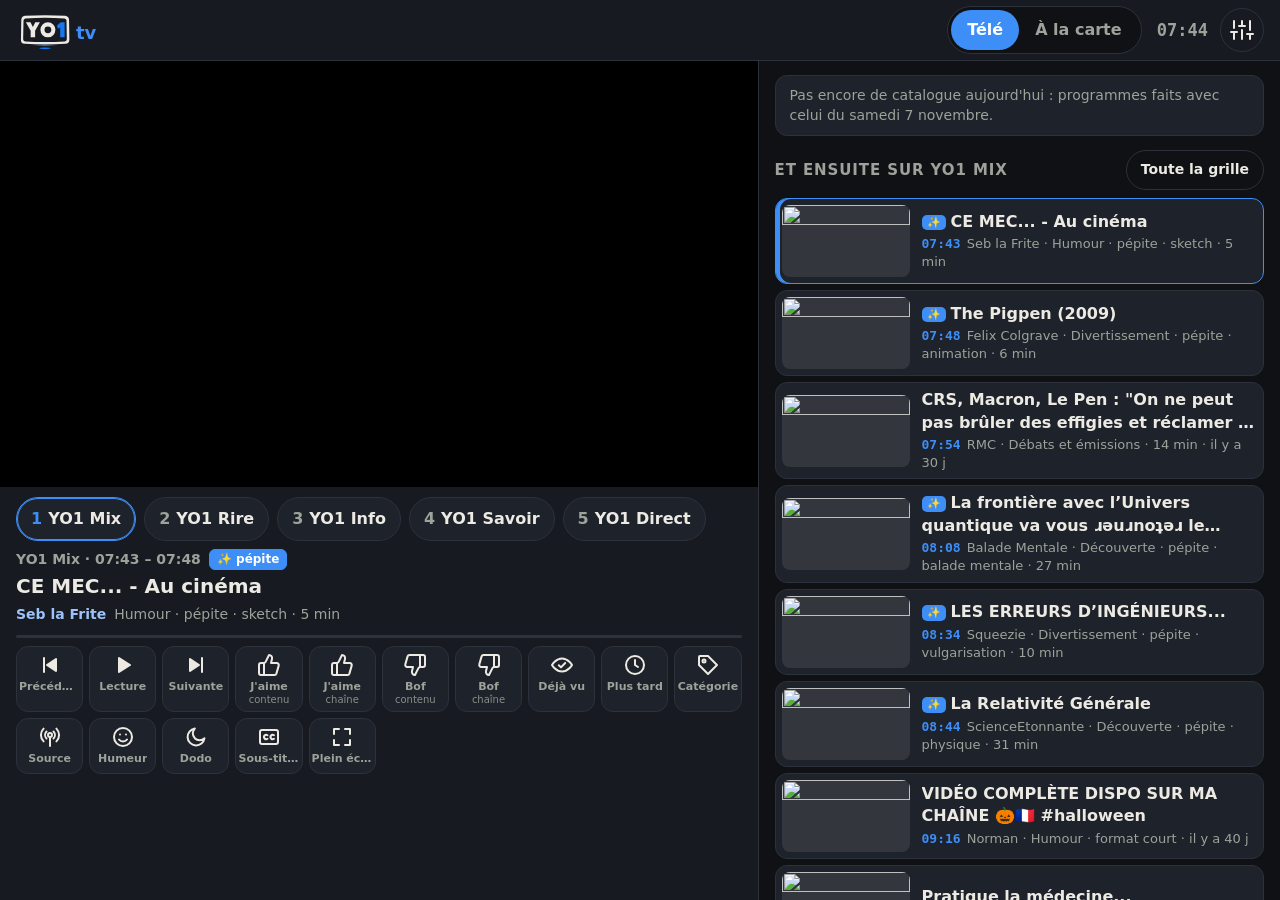
==== commit 5c36a8aa: "J'aime / Bof séparés (contenu, chaîne), Déjà vu, bouton Source pour tous ; grilles sans redites (pén" ====
--- a/index.html
+++ b/index.html
@@ -21,6 +21,7 @@
     <symbol id="i-pause" viewBox="0 0 24 24"><path d="M7 5h3v14H7zM14 5h3v14h-3z"/></symbol>
     <symbol id="i-aime" viewBox="0 0 24 24"><path d="M7 10v11M15 5.9 14 10h5.8a2 2 0 0 1 1.9 2.6l-2.3 8a2 2 0 0 1-1.9 1.4H4a2 2 0 0 1-2-2v-8a2 2 0 0 1 2-2h2.8a2 2 0 0 0 1.8-1.1L12 2a3.1 3.1 0 0 1 3 3.9Z"/></symbol>
     <symbol id="i-bof" viewBox="0 0 24 24"><path d="M17 14V3M9 18.1 10 14H4.2a2 2 0 0 1-1.9-2.6l2.3-8A2 2 0 0 1 6.5 2H20a2 2 0 0 1 2 2v8a2 2 0 0 1-2 2h-2.8a2 2 0 0 0-1.8 1.1L12 22a3.1 3.1 0 0 1-3-3.9Z"/></symbol>
+    <symbol id="i-vu" viewBox="0 0 24 24"><path d="M2 12s3.6-6.5 10-6.5S22 12 22 12s-3.6 6.5-10 6.5S2 12 2 12z"/><path d="m8.8 12.2 2.2 2.2 4.2-4.4"/></symbol>
     <symbol id="i-tard" viewBox="0 0 24 24"><circle cx="12" cy="12" r="9"/><path d="M12 7v5l3 2"/></symbol>
     <symbol id="i-humeur" viewBox="0 0 24 24"><circle cx="12" cy="12" r="9"/><path d="M8 14.5s1.5 2 4 2 4-2 4-2M9 9.5h.01M15 9.5h.01"/></symbol>
     <symbol id="i-dodo" viewBox="0 0 24 24"><path d="M20.5 13.2A8.5 8.5 0 1 1 10.8 3.5a6.6 6.6 0 0 0 9.7 9.7z"/></symbol>
@@ -71,11 +72,14 @@
     <button data-cmd="suiv" aria-label="Suivante"><svg><use href="#i-suiv"/></svg></button>
     <div class="im-titre"><b id="imCanal"></b><span id="imTitre"></span></div>
     <button data-cmd="canal" aria-label="Canal suivant"><svg><use href="#i-canal"/></svg></button>
-    <button data-cmd="aime" id="imAime" aria-pressed="false" aria-label="J'aime"><svg><use href="#i-aime"/></svg></button>
-    <button data-cmd="bof" id="imBof" aria-pressed="false" aria-label="Bof"><svg><use href="#i-bof"/></svg></button>
+    <button data-cmd="aime" id="imAime" aria-pressed="false" aria-label="J'aime ce contenu"><svg><use href="#i-aime"/></svg></button>
+    <button data-cmd="bof" id="imBof" aria-pressed="false" aria-label="Bof pour ce contenu"><svg><use href="#i-bof"/></svg></button>
+    <button data-cmd="aimeCh" id="imAimeCh" class="ch" aria-pressed="false" aria-label="J'aime cette chaîne"><svg><use href="#i-aime"/></svg><i>ch.</i></button>
+    <button data-cmd="bofCh" id="imBofCh" class="ch" aria-pressed="false" aria-label="Bof pour cette chaîne"><svg><use href="#i-bof"/></svg><i>ch.</i></button>
+    <button data-cmd="vu" id="imVu" aria-label="Déjà vu"><svg><use href="#i-vu"/></svg></button>
     <button data-cmd="tard" id="imTard" aria-label="Plus tard"><svg><use href="#i-tard"/></svg></button>
     <button data-cmd="cat" id="imCat" aria-label="Mal classée"><svg><use href="#i-cat"/></svg></button>
-    <button data-cmd="source" id="imSource" aria-label="Agir sur la source" hidden><svg><use href="#i-source"/></svg></button>
+    <button data-cmd="source" id="imSource" aria-label="Agir sur la source"><svg><use href="#i-source"/></svg></button>
     <button data-cmd="dodo" aria-label="Dodo"><svg><use href="#i-dodo"/></svg></button>
     <button data-cmd="reduire" aria-label="Replier la barre"><svg><use href="#i-bas"/></svg></button>
     <button data-cmd="sortir" aria-label="Quitter le plein écran"><svg><use href="#i-fermer"/></svg></button>
@@ -94,11 +98,14 @@
     <button id="bPrec" aria-label="Précédente"><svg><use href="#i-prec"/></svg><span>Précédente</span></button>
     <button id="bPause" aria-label="Lecture ou pause"><svg><use href="#i-pause" id="icoPause"/></svg><span id="txtPause">Pause</span></button>
     <button id="bSuiv" aria-label="Suivante"><svg><use href="#i-suiv"/></svg><span>Suivante</span></button>
-    <button id="bAime" aria-pressed="false" class="vote"><svg><use href="#i-aime"/></svg><span>J'aime</span></button>
-    <button id="bBof" aria-pressed="false" class="vote"><svg><use href="#i-bof"/></svg><span>Bof</span></button>
+    <button id="bAime" aria-pressed="false" class="vote" title="J'aime ce contenu (cette vidéo, son artiste)"><svg><use href="#i-aime"/></svg><span>J'aime<small>contenu</small></span></button>
+    <button id="bAimeCh" aria-pressed="false" class="vote" title="J'aime cette chaîne"><svg><use href="#i-aime"/></svg><span>J'aime<small>chaîne</small></span></button>
+    <button id="bBof" aria-pressed="false" class="vote" title="Bof pour ce contenu (cette vidéo, son artiste)"><svg><use href="#i-bof"/></svg><span>Bof<small>contenu</small></span></button>
+    <button id="bBofCh" aria-pressed="false" class="vote" title="Bof pour cette chaîne"><svg><use href="#i-bof"/></svg><span>Bof<small>chaîne</small></span></button>
+    <button id="bVu" title="Déjà vu : écartée pendant 7 jours, même si la grille la reprogramme"><svg><use href="#i-vu"/></svg><span>Déjà vu</span></button>
     <button id="bTard"><svg><use href="#i-tard"/></svg><span>Plus tard</span></button>
     <button id="bCat"><svg><use href="#i-cat"/></svg><span>Catégorie</span></button>
-    <button id="bSource" hidden><svg><use href="#i-source"/></svg><span>Source</span></button>
+    <button id="bSource"><svg><use href="#i-source"/></svg><span>Source</span></button>
     <button id="bHumeur"><svg><use href="#i-humeur"/></svg><span id="txtHumeur">Humeur</span></button>
     <button id="bDodo" aria-pressed="false"><svg><use href="#i-dodo"/></svg><span id="txtDodo">Dodo</span></button>
     <button id="bCC" aria-pressed="false"><svg><use href="#i-cc"/></svg><span>Sous-titres</span></button>
--- a/app.css
+++ b/app.css
@@ -61,8 +61,9 @@
 .actions button svg { color: var(--encre) }
 .actions button[aria-pressed="true"] { border-color: var(--accent); color: var(--accent) }
 .actions button[aria-pressed="true"] svg { color: var(--accent) }
-#bAime[aria-pressed="true"], #bAime[aria-pressed="true"] svg { color: var(--ok); border-color: var(--ok) }
-#bBof[aria-pressed="true"], #bBof[aria-pressed="true"] svg { color: var(--non); border-color: var(--non) }
+#bAime[aria-pressed="true"], #bAime[aria-pressed="true"] svg, #bAimeCh[aria-pressed="true"], #bAimeCh[aria-pressed="true"] svg { color: var(--ok); border-color: var(--ok) }
+#bBof[aria-pressed="true"], #bBof[aria-pressed="true"] svg, #bBofCh[aria-pressed="true"], #bBofCh[aria-pressed="true"] svg { color: var(--non); border-color: var(--non) }
+.actions button span small { display: block; font-size: 10px; font-weight: 500; line-height: 1.1; opacity: .85 }
 .actions button:disabled { opacity: .35; cursor: default }
 
 .banniere { margin: 10px 0 0; padding: 10px 14px; border-radius: var(--rayon); background: var(--carte); border: 1px solid var(--trait); color: var(--gris); font-size: 14px }
@@ -161,7 +162,8 @@
 body.immersif .barre-im button { flex: none; width: 48px; height: 48px; display: grid; place-items: center; border: 0; border-radius: 12px; background: #1e222a; color: #ECEAE3 }
 body.immersif .barre-im button:disabled { opacity: .35 }
 body.immersif .barre-im button[aria-pressed="true"] { background: #3D8EF7; color: #fff }
-#imBof[aria-pressed="true"] { background: #F08A80; color: #1a0f0e }
+#imBof[aria-pressed="true"], #imBofCh[aria-pressed="true"] { background: #F08A80; color: #1a0f0e }
+.barre-im .ch { position: relative } .barre-im .ch i { position: absolute; right: 2px; bottom: 1px; font: 700 9px/1 system-ui; font-style: normal; opacity: .9 }
 .im-titre { flex: 1; min-width: 0; display: flex; flex-direction: column; padding: 0 8px; font-size: 14px; line-height: 1.25 }
 .im-titre b { color: #8DB4F5; font-size: 12px }
 .im-titre span { white-space: nowrap; overflow: hidden; text-overflow: ellipsis }
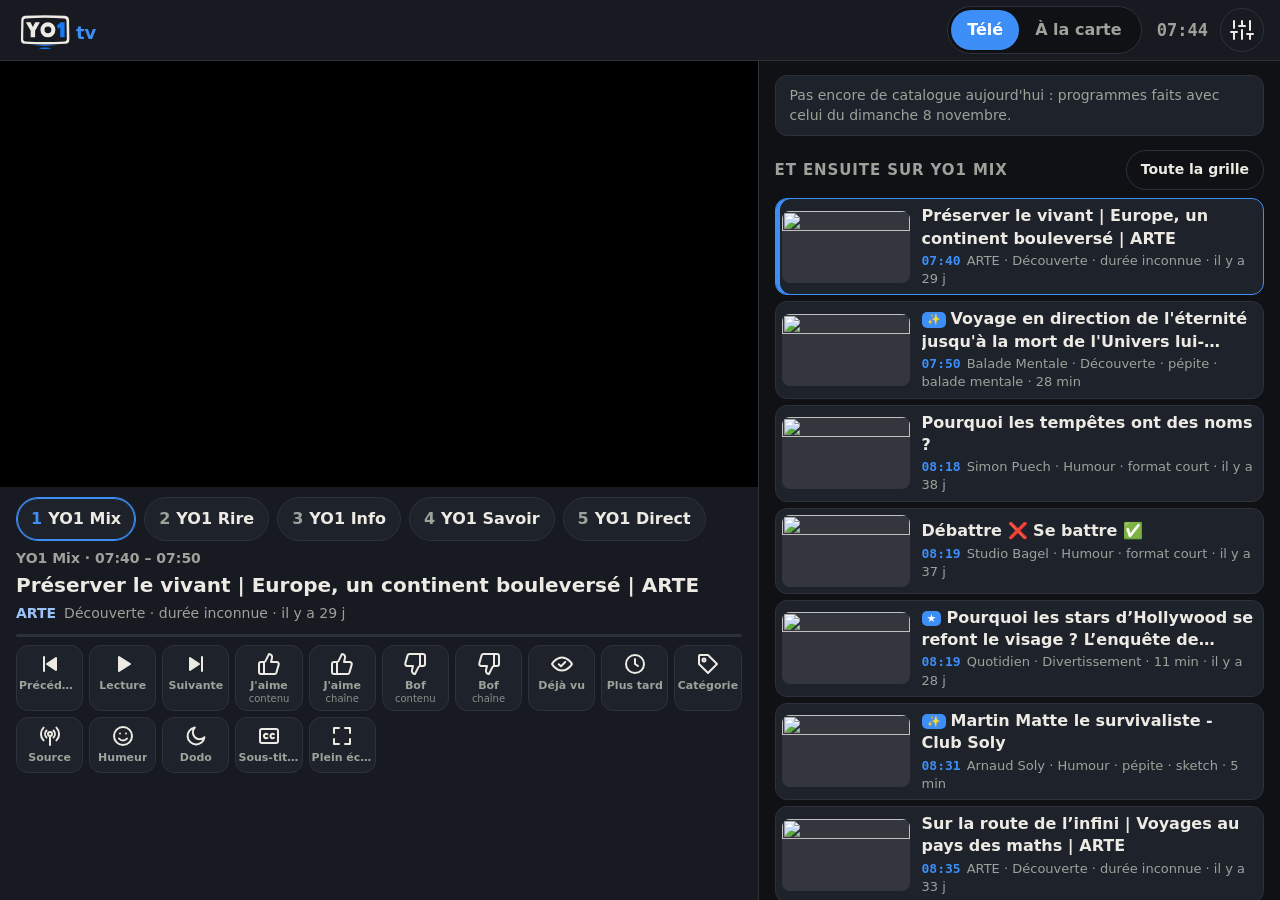
==== commit 368d920d: "Mesure d'audience GoatCounter (sans cookie, script hébergé dans le dépôt) Co-Authored-By: Claude Opu" ====
--- a/index.html
+++ b/index.html
@@ -11,6 +11,7 @@
 <link rel="icon" href="icone.svg" type="image/svg+xml">
 <link rel="apple-touch-icon" href="icone-192.png">
 <link rel="stylesheet" href="app.css">
+<script data-goatcounter="https://yo1tv.goatcounter.com/count" async src="stats.js"></script>
 </head>
 <body>
 <svg width="0" height="0" style="position:absolute" aria-hidden="true">
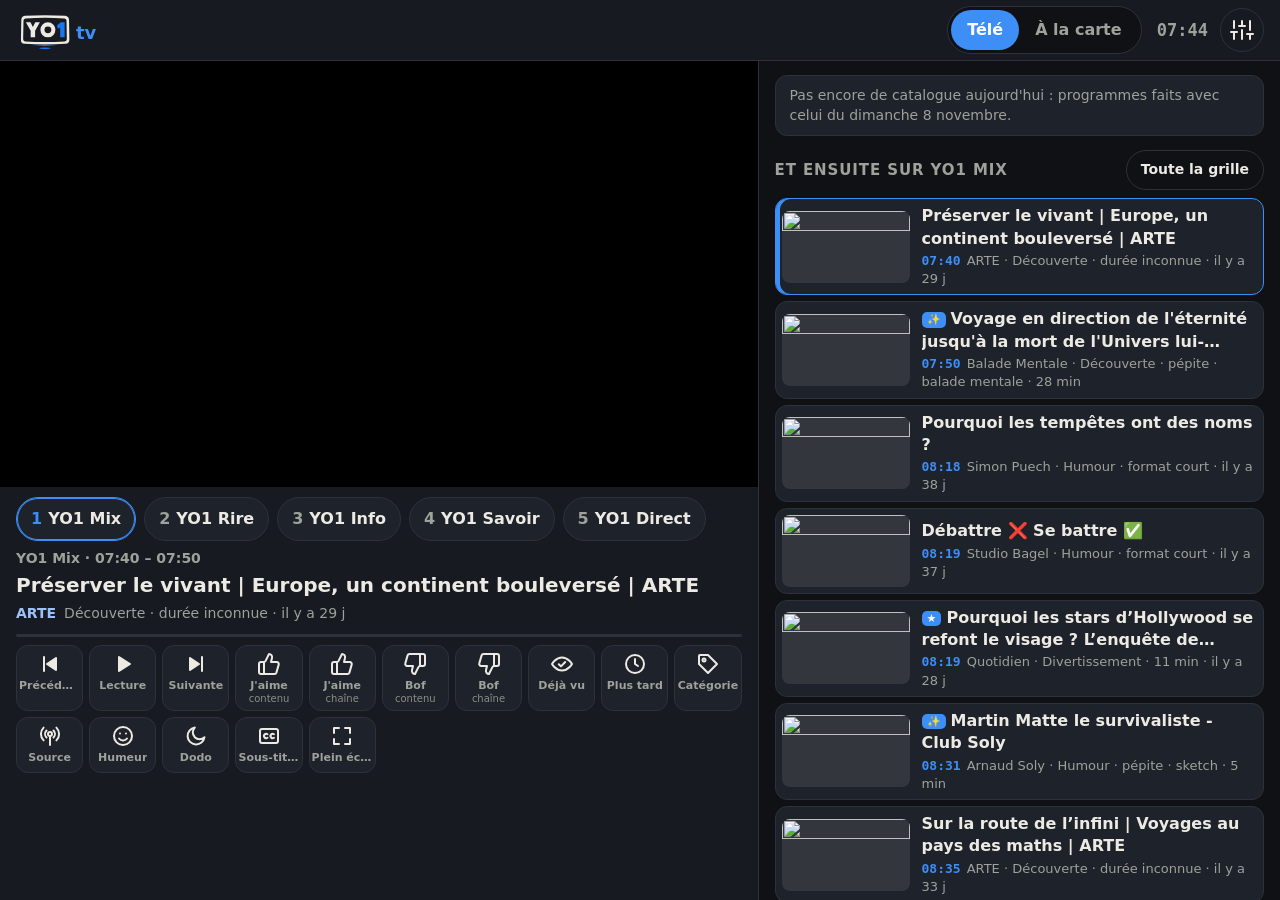
==== commit c8bc4d69: "Suivi d'usage : onglets, boutons, réglages, liens sortants et chaînes regardées (événements GoatCoun" ====
--- a/index.html
+++ b/index.html
@@ -12,6 +12,7 @@
 <link rel="apple-touch-icon" href="icone-192.png">
 <link rel="stylesheet" href="app.css">
 <script data-goatcounter="https://yo1tv.goatcounter.com/count" async src="stats.js"></script>
+<script defer src="suivi.js"></script>
 </head>
 <body>
 <svg width="0" height="0" style="position:absolute" aria-hidden="true">
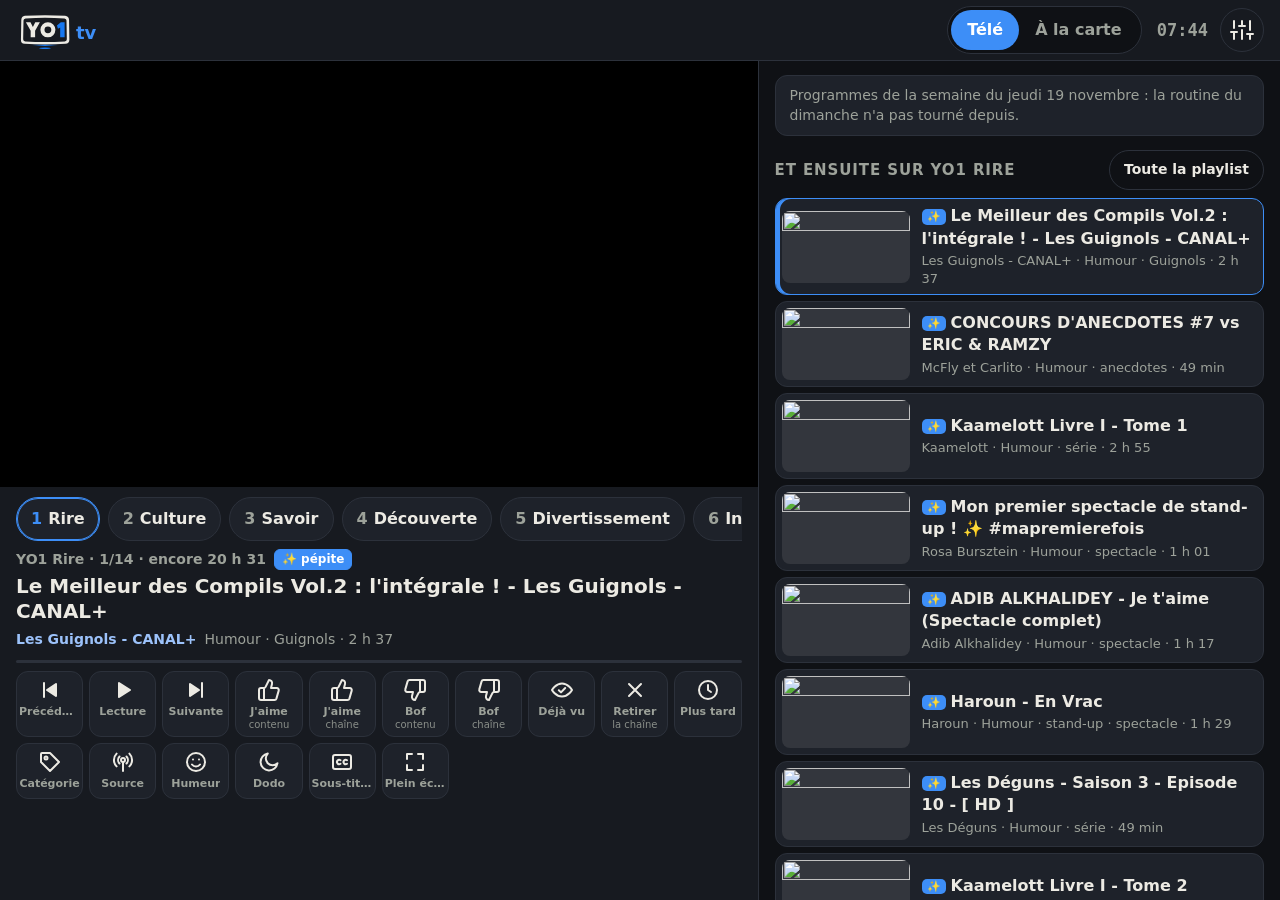
==== commit 0c9c4a70: "YO1tv v2 : indépendante de la Vigie ; playlists de la semaine par canal (Rire, Culture, Savoir, Déco" ====
--- a/index.html
+++ b/index.html
@@ -5,7 +5,7 @@
 <meta name="viewport" content="width=device-width, initial-scale=1, viewport-fit=cover">
 <meta name="referrer" content="strict-origin-when-cross-origin">
 <meta name="theme-color" content="#0f1115">
-<meta name="description" content="YO1tv : télé personnelle construite sur le catalogue vidéo quotidien de La Vigie.">
+<meta name="description" content="YO1tv : télé personnelle, des playlists de la semaine par canal.">
 <title>YO1tv</title>
 <link rel="manifest" href="manifest.webmanifest">
 <link rel="icon" href="icone.svg" type="image/svg+xml">
@@ -79,6 +79,7 @@
     <button data-cmd="aimeCh" id="imAimeCh" class="ch" aria-pressed="false" aria-label="J'aime cette chaîne"><svg><use href="#i-aime"/></svg><i>ch.</i></button>
     <button data-cmd="bofCh" id="imBofCh" class="ch" aria-pressed="false" aria-label="Bof pour cette chaîne"><svg><use href="#i-bof"/></svg><i>ch.</i></button>
     <button data-cmd="vu" id="imVu" aria-label="Déjà vu"><svg><use href="#i-vu"/></svg></button>
+    <button data-cmd="retirer" id="imRetirer" class="ch" aria-label="Retirer cette chaîne"><svg><use href="#i-fermer"/></svg><i>ch.</i></button>
     <button data-cmd="tard" id="imTard" aria-label="Plus tard"><svg><use href="#i-tard"/></svg></button>
     <button data-cmd="cat" id="imCat" aria-label="Mal classée"><svg><use href="#i-cat"/></svg></button>
     <button data-cmd="source" id="imSource" aria-label="Agir sur la source"><svg><use href="#i-source"/></svg></button>
@@ -104,7 +105,8 @@
     <button id="bAimeCh" aria-pressed="false" class="vote" title="J'aime cette chaîne"><svg><use href="#i-aime"/></svg><span>J'aime<small>chaîne</small></span></button>
     <button id="bBof" aria-pressed="false" class="vote" title="Bof pour ce contenu (cette vidéo, son artiste)"><svg><use href="#i-bof"/></svg><span>Bof<small>contenu</small></span></button>
     <button id="bBofCh" aria-pressed="false" class="vote" title="Bof pour cette chaîne"><svg><use href="#i-bof"/></svg><span>Bof<small>chaîne</small></span></button>
-    <button id="bVu" title="Déjà vu : écartée pendant 7 jours, même si la grille la reprogramme"><svg><use href="#i-vu"/></svg><span>Déjà vu</span></button>
+    <button id="bVu" title="Déjà vu : écartée pendant trois mois"><svg><use href="#i-vu"/></svg><span>Déjà vu</span></button>
+    <button id="bRetirer" title="Retirer cette chaîne de YO1tv"><svg><use href="#i-fermer"/></svg><span>Retirer<small>la chaîne</small></span></button>
     <button id="bTard"><svg><use href="#i-tard"/></svg><span>Plus tard</span></button>
     <button id="bCat"><svg><use href="#i-cat"/></svg><span>Catégorie</span></button>
     <button id="bSource"><svg><use href="#i-source"/></svg><span>Source</span></button>
@@ -118,7 +120,7 @@
 <main>
   <div class="banniere" id="banniere" hidden></div>
   <section id="vueTele">
-    <h2 class="titre-section"><span>Et ensuite</span><button class="petit" id="bGrille">Toute la grille</button></h2>
+    <h2 class="titre-section"><span>Et ensuite</span><button class="petit" id="bGrille">Toute la playlist</button></h2>
     <ol class="liste" id="ensuite"></ol>
   </section>
 
